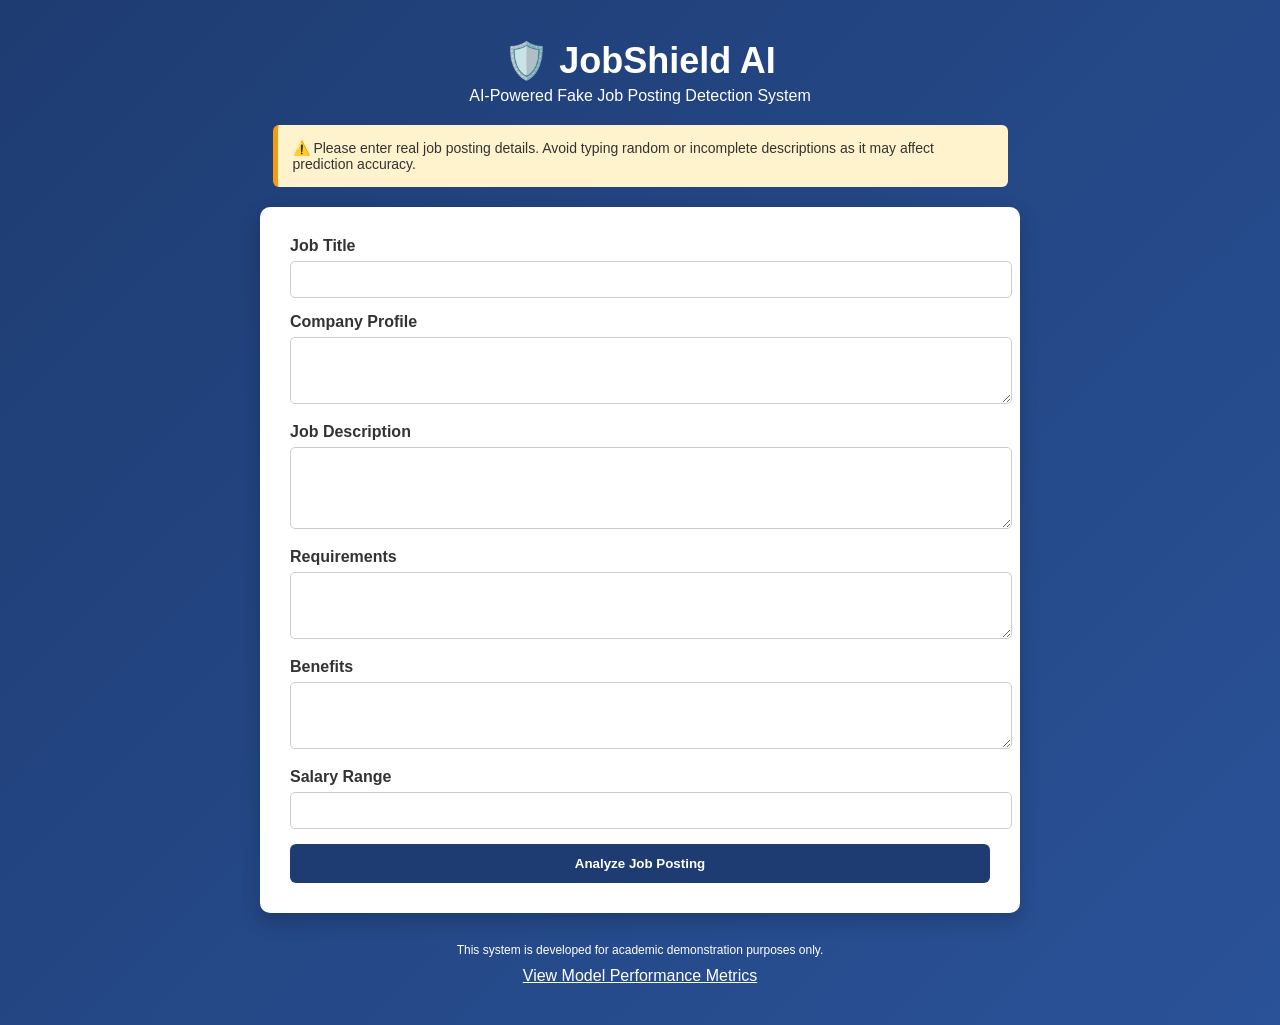
==== templates/index.html @ e1e4bb19 "Initial commit - JobShield AI" ====
<!DOCTYPE html>
<html lang="en">
<head>
    <meta charset="UTF-8">
    <title>JobShield AI – Fake Job Detector</title>
    <link rel="stylesheet" href="/static/style.css">
</head>
<body>

<div class="main-container">

    <div class="header">
        <h1>🛡️ JobShield AI</h1>
        <p>AI-Powered Fake Job Posting Detection System</p>
    </div>

    <div class="notice">
        ⚠️ Please enter real job posting details. 
        Avoid typing random or incomplete descriptions as it may affect prediction accuracy.
    </div>

    <div class="form-card">
        <form method="post">

            <label>Job Title</label>
            <input name="title" required>

            <label>Company Profile</label>
            <textarea name="company_profile" rows="3"></textarea>

            <label>Job Description</label>
            <textarea name="description" rows="4" required></textarea>

            <label>Requirements</label>
            <textarea name="requirements" rows="3"></textarea>

            <label>Benefits</label>
            <textarea name="benefits" rows="3"></textarea>

            <label>Salary Range</label>
            <input name="salary">

            <button type="submit">Analyze Job Posting</button>

        </form>
    </div>

    <div class="footer">
        This system is developed for academic demonstration purposes only.
    </div>
    <a href="/performance" style="color:white; text-align:center; display:block; margin-top:10px;">
View Model Performance Metrics
</a>


</div>

</body>
</html>
---- static/style.css ----
body {
    margin: 0;
    font-family: 'Segoe UI', sans-serif;
    background: linear-gradient(135deg, #1e3c72, #2a5298);
    color: #333;
}

.main-container {
    padding: 40px 20px;
}

.header {
    text-align: center;
    color: white;
    margin-bottom: 20px;
}

.header h1 {
    margin: 0;
    font-size: 36px;
}

.header p {
    margin-top: 5px;
    font-size: 16px;
}

.notice {
    max-width: 700px;
    margin: 15px auto;
    background: #fff3cd;
    padding: 15px;
    border-left: 5px solid #f39c12;
    border-radius: 6px;
    font-size: 14px;
}

.form-card, .result-card {
    max-width: 700px;
    margin: 20px auto;
    background: white;
    padding: 30px;
    border-radius: 10px;
    box-shadow: 0 8px 20px rgba(0,0,0,0.2);
}

label {
    font-weight: bold;
}

input, textarea {
    width: 100%;
    padding: 10px;
    margin-top: 6px;
    margin-bottom: 15px;
    border-radius: 5px;
    border: 1px solid #ccc;
}

button {
    width: 100%;
    padding: 12px;
    background: #1e3c72;
    color: white;
    border: none;
    border-radius: 6px;
    font-weight: bold;
    cursor: pointer;
}

button:hover {
    background: #16335d;
}

.progress-bar {
    background: #ddd;
    height: 20px;
    border-radius: 10px;
    margin-top: 10px;
    overflow: hidden;
}

.progress-fill {
    height: 100%;
}

.warning-text {
    margin-top: 15px;
    font-weight: bold;
}

.analysis-box {
    margin-top: 20px;
    background: #f4f6f8;
    padding: 15px;
    border-radius: 6px;
}

.back-button {
    display: inline-block;
    margin-top: 20px;
    text-decoration: none;
    background: #2a5298;
    color: white;
    padding: 10px 15px;
    border-radius: 6px;
}

.footer {
    text-align: center;
    color: white;
    font-size: 12px;
    margin-top: 30px;
}
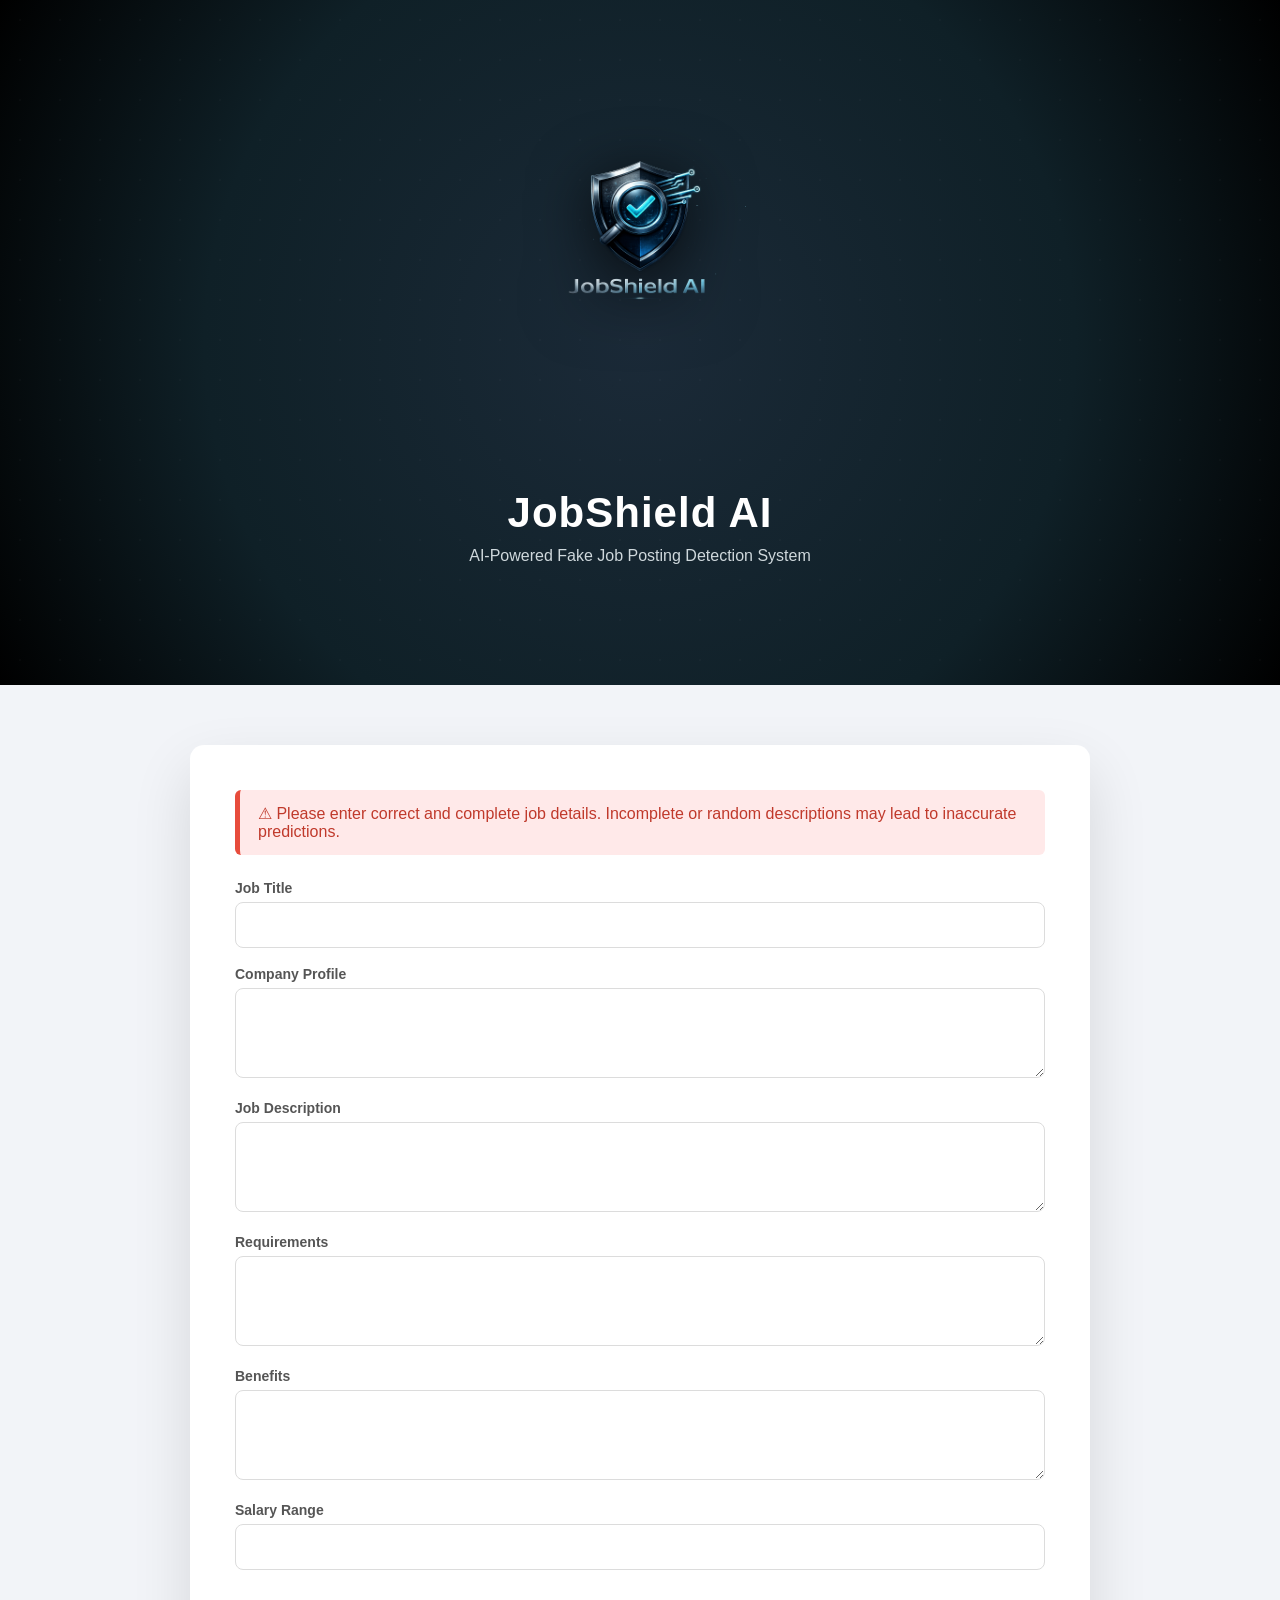
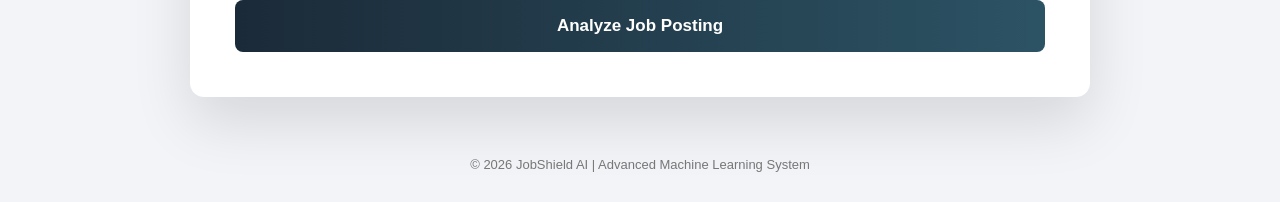
==== commit d01d76dc: "Enhanced UI with cinematic hero, animations, and layout fixes" ====
--- a/templates/index.html
+++ b/templates/index.html
@@ -1,59 +1,54 @@
 <!DOCTYPE html>
-<html lang="en">
+<html>
 <head>
-    <meta charset="UTF-8">
-    <title>JobShield AI – Fake Job Detector</title>
+    <title>JobShield AI</title>
     <link rel="stylesheet" href="/static/style.css">
 </head>
 <body>
 
-<div class="main-container">
+<!-- MASSIVE CINEMATIC HERO -->
+<div class="hero">
+    <img src="/static/logo.png" alt="JobShield AI Logo">
+    <h1>JobShield AI</h1>
+    <p>AI-Powered Fake Job Posting Detection System</p>
+</div>
 
-    <div class="header">
-        <h1>🛡️ JobShield AI</h1>
-        <p>AI-Powered Fake Job Posting Detection System</p>
+<!-- FORM SECTION -->
+<div class="container">
+
+    <div class="warning-note">
+        ⚠ Please enter correct and complete job details. Incomplete or random descriptions may lead to inaccurate predictions.
     </div>
 
-    <div class="notice">
-        ⚠️ Please enter real job posting details. 
-        Avoid typing random or incomplete descriptions as it may affect prediction accuracy.
-    </div>
+    <form method="POST">
 
-    <div class="form-card">
-        <form method="post">
+        <div class="section-title">Job Title</div>
+        <input type="text" name="title" required>
 
-            <label>Job Title</label>
-            <input name="title" required>
+        <div class="section-title">Company Profile</div>
+        <textarea name="company_profile" required></textarea>
 
-            <label>Company Profile</label>
-            <textarea name="company_profile" rows="3"></textarea>
+        <div class="section-title">Job Description</div>
+        <textarea name="description" required></textarea>
 
-            <label>Job Description</label>
-            <textarea name="description" rows="4" required></textarea>
+        <div class="section-title">Requirements</div>
+        <textarea name="requirements" required></textarea>
 
-            <label>Requirements</label>
-            <textarea name="requirements" rows="3"></textarea>
+        <div class="section-title">Benefits</div>
+        <textarea name="benefits"></textarea>
 
-            <label>Benefits</label>
-            <textarea name="benefits" rows="3"></textarea>
+        <div class="section-title">Salary Range</div>
+        <input type="text" name="salary">
 
-            <label>Salary Range</label>
-            <input name="salary">
+        <button type="submit">Analyze Job Posting</button>
 
-            <button type="submit">Analyze Job Posting</button>
-
-        </form>
-    </div>
-
-    <div class="footer">
-        This system is developed for academic demonstration purposes only.
-    </div>
-    <a href="/performance" style="color:white; text-align:center; display:block; margin-top:10px;">
-View Model Performance Metrics
-</a>
-
+    </form>
 
 </div>
 
+<div class="footer">
+    © 2026 JobShield AI | Advanced Machine Learning System
+</div>
+
 </body>
-</html>
+</html>
--- a/static/style.css
+++ b/static/style.css
@@ -1,114 +1,189 @@
-body {
+* {
     margin: 0;
-    font-family: 'Segoe UI', sans-serif;
-    background: linear-gradient(135deg, #1e3c72, #2a5298);
-    color: #333;
+    padding: 0;
+    box-sizing: border-box;
 }
 
-.main-container {
-    padding: 40px 20px;
+html {
+    scroll-behavior: smooth;
 }
 
-.header {
-    text-align: center;
-    color: white;
-    margin-bottom: 20px;
+body {
+    font-family: 'Segoe UI', sans-serif;
+    background: #f2f4f8;
+    color: #2c3e50;
+    overflow-x: hidden;
 }
 
-.header h1 {
-    margin: 0;
-    font-size: 36px;
+/* ================= HERO SECTION ================= */
+
+.hero {
+    position: relative;
+    background: radial-gradient(circle at center, #1b2a38 0%, #0f2027 60%, #000 100%);
+    text-align: center;
+    padding: 100px 20px 120px 20px;
+    color: white;
+    overflow: hidden;
+    animation: fadeInHero 1.5s ease;
 }
 
-.header p {
-    margin-top: 5px;
-    font-size: 16px;
+/* Glowing particles */
+.hero {
+    position: relative;
+    background: radial-gradient(circle at center, #1b2a38 0%, #0f2027 60%, #000 100%);
+    text-align: center;
+    padding: 100px 20px 120px 20px;
+    color: white;
+    overflow: hidden;
+    z-index: 0;
 }
 
-.notice {
-    max-width: 700px;
-    margin: 15px auto;
-    background: #fff3cd;
-    padding: 15px;
-    border-left: 5px solid #f39c12;
-    border-radius: 6px;
-    font-size: 14px;
+.hero::before {
+    content: "";
+    position: absolute;
+    inset: 0;
+    background: radial-gradient(circle, rgba(255,255,255,0.08) 1px, transparent 1px);
+    background-size: 40px 40px;
+    animation: moveParticles 30s linear infinite;
+    opacity: 0.25;
+    z-index: -1;   /* 👈 Important Fix */
 }
 
-.form-card, .result-card {
-    max-width: 700px;
-    margin: 20px auto;
-    background: white;
-    padding: 30px;
-    border-radius: 10px;
-    box-shadow: 0 8px 20px rgba(0,0,0,0.2);
+@keyframes moveParticles {
+    from { transform: translate(0,0); }
+    to { transform: translate(-200px,-200px); }
 }
 
-label {
-    font-weight: bold;
+@keyframes fadeInHero {
+    from { opacity: 0; transform: translateY(-20px); }
+    to { opacity: 1; transform: translateY(0); }
+}
+
+.hero img {
+    width: 240px;
+    max-width: 90%;
+    margin-bottom: 25px;
+    filter: drop-shadow(0 10px 30px rgba(0,0,0,0.7));
+    transition: transform 0.4s ease;
+}
+
+.hero img:hover {
+    transform: scale(1.08);
+}
+
+.hero h1 {
+    font-size: 42px;
+    font-weight: 600;
+    letter-spacing: 1px;
+}
+
+.hero p {
+    margin-top: 10px;
+    font-size: 16px;
+    color: #cfd8dc;
+}
+
+/* ================= FORM SECTION ================= */
+
+.container {
+    max-width: 900px;
+    margin: 60px auto;
+    background: white;
+    padding: 45px;
+    border-radius: 14px;
+    box-shadow: 0 25px 60px rgba(0,0,0,0.12);
+    animation: fadeInForm 1.5s ease;
+}
+
+@keyframes fadeInForm {
+    from { opacity: 0; transform: translateY(30px); }
+    to { opacity: 1; transform: translateY(0); }
+}
+
+.warning-note {
+    background: #ffe9e9;
+    border-left: 5px solid #e74c3c;
+    padding: 14px 18px;
+    border-radius: 6px;
+    color: #c0392b;
+    font-weight: 500;
+    margin-bottom: 25px;
+}
+.section-title {
+    font-size: 14px;
+    font-weight: 600;
+    margin-top: 18px;
+    margin-bottom: 6px;
+    color: #555;
 }
 
 input, textarea {
     width: 100%;
-    padding: 10px;
-    margin-top: 6px;
-    margin-bottom: 15px;
-    border-radius: 5px;
-    border: 1px solid #ccc;
+    padding: 14px;
+    border-radius: 8px;
+    border: 1px solid #dcdcdc;
+    font-size: 14px;
+    transition: 0.3s ease;
+}
+
+input:focus, textarea:focus {
+    border-color: #1b2a38;
+    outline: none;
+    box-shadow: 0 0 0 2px rgba(27,42,56,0.15);
+}
+
+textarea {
+    resize: vertical;
+    min-height: 90px;
 }
 
 button {
     width: 100%;
-    padding: 12px;
-    background: #1e3c72;
+    padding: 16px;
+    margin-top: 30px;
+    background: linear-gradient(to right, #1b2a38, #2c5364);
     color: white;
     border: none;
-    border-radius: 6px;
-    font-weight: bold;
+    border-radius: 8px;
+    font-size: 17px;
+    font-weight: 600;
     cursor: pointer;
+    transition: 0.3s ease;
 }
 
 button:hover {
-    background: #16335d;
+    transform: translateY(-3px);
+    box-shadow: 0 15px 35px rgba(0,0,0,0.25);
 }
 
-.progress-bar {
-    background: #ddd;
-    height: 20px;
-    border-radius: 10px;
-    margin-top: 10px;
+/* ================= RESULT ================= */
+
+.result-box {
+    padding: 35px;
+    border-radius: 12px;
+    text-align: center;
+    color: white;
+}
+
+.confidence-bar {
+    width: 100%;
+    background: rgba(255,255,255,0.4);
+    height: 14px;
+    border-radius: 7px;
+    margin-top: 20px;
     overflow: hidden;
 }
 
-.progress-fill {
+.confidence-fill {
     height: 100%;
-}
-
-.warning-text {
-    margin-top: 15px;
-    font-weight: bold;
-}
-
-.analysis-box {
-    margin-top: 20px;
-    background: #f4f6f8;
-    padding: 15px;
-    border-radius: 6px;
-}
-
-.back-button {
-    display: inline-block;
-    margin-top: 20px;
-    text-decoration: none;
-    background: #2a5298;
-    color: white;
-    padding: 10px 15px;
-    border-radius: 6px;
+    background: white;
+    width: 0;
+    transition: width 1.8s ease;
 }
 
 .footer {
     text-align: center;
-    color: white;
-    font-size: 12px;
-    margin-top: 30px;
-}
+    margin: 30px 0;
+    font-size: 13px;
+    color: #777;
+}
